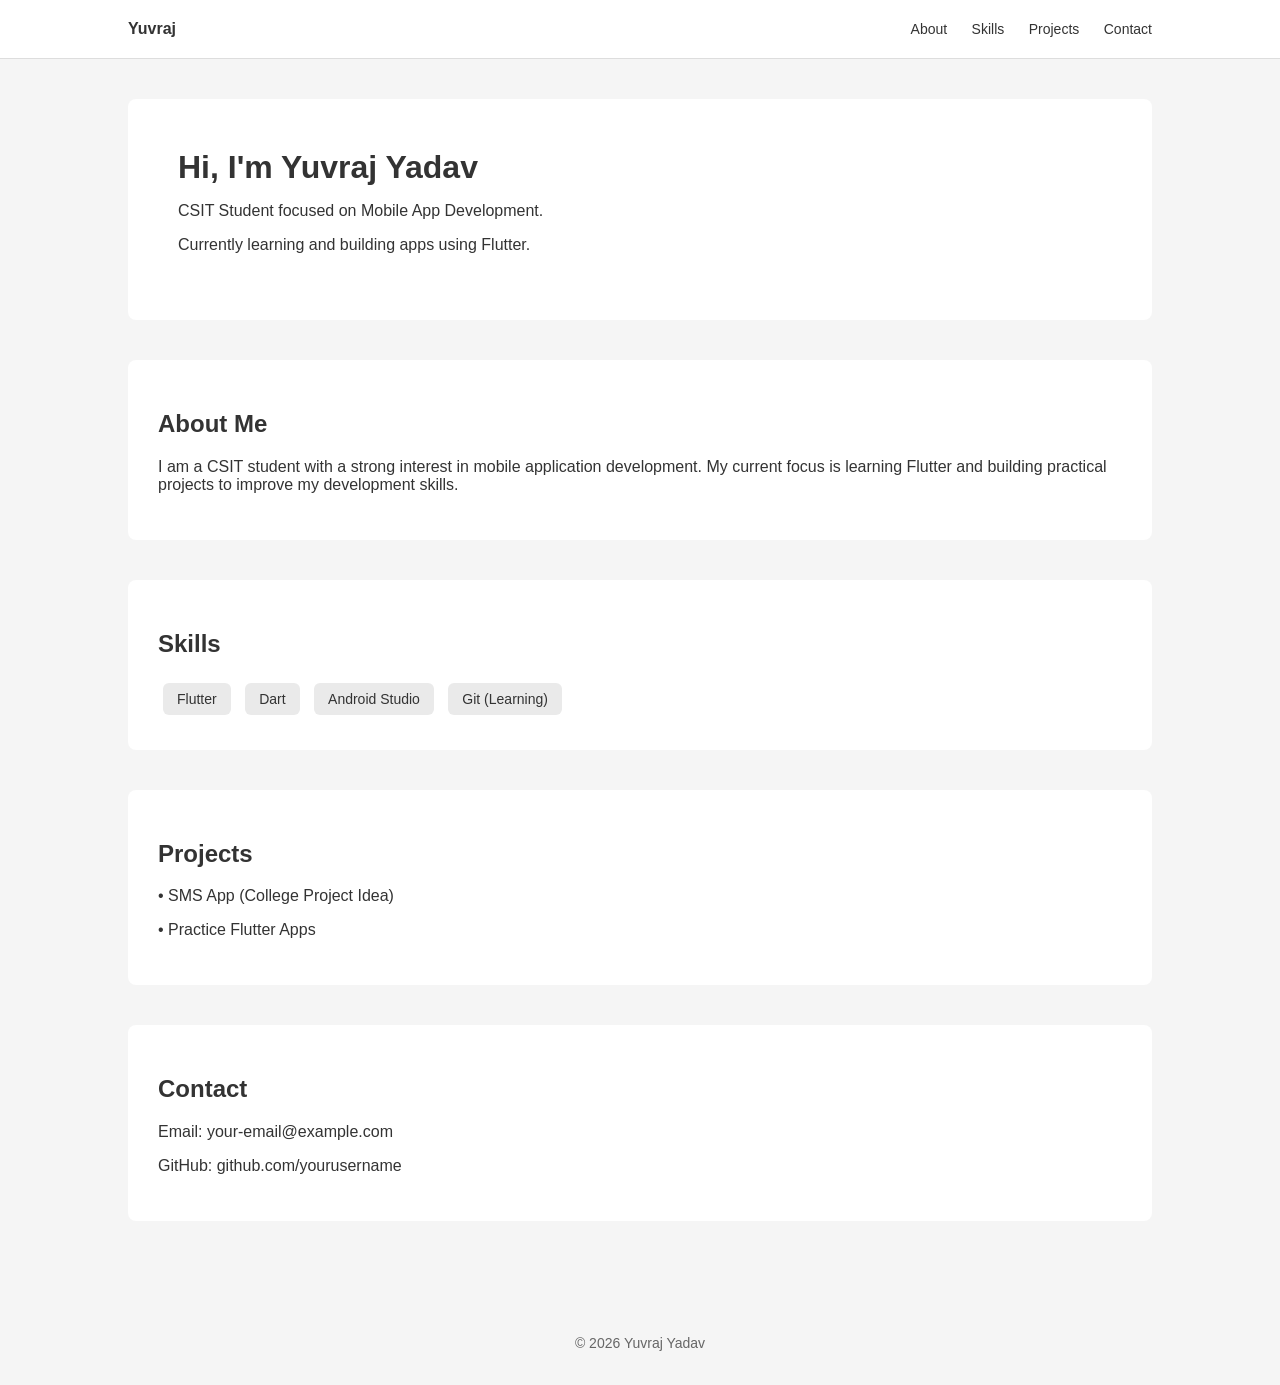
==== Portfolio/index.html @ a46f346d "Second" ====
<!DOCTYPE html>
<html lang="en">
<head>
<meta charset="UTF-8">
<meta name="viewport" content="width=device-width, initial-scale=1.0">
<title>Yuvraj Yadav | Mobile App Developer Portfolio</title>
<style>
body{
    font-family: Arial, Helvetica, sans-serif;
    margin:0;
    background:#f5f5f5;
    color:#333;
}

header{
    background:white;
    padding:20px 10%;
    border-bottom:1px solid #ddd;
}

nav{
    display:flex;
    justify-content:space-between;
    align-items:center;
}

nav a{
    text-decoration:none;
    color:#333;
    margin-left:20px;
    font-size:14px;
}

.container{
    width:80%;
    margin:auto;
    padding:40px 0;
}

.hero{
    background:white;
    padding:50px;
    border-radius:8px;
}

.hero h1{
    margin:0 0 10px 0;
}

.section{
    margin-top:40px;
    background:white;
    padding:30px;
    border-radius:8px;
}

.skills span{
    display:inline-block;
    background:#eaeaea;
    padding:8px 14px;
    margin:5px;
    border-radius:6px;
    font-size:14px;
}

footer{
    text-align:center;
    padding:20px;
    margin-top:40px;
    font-size:14px;
    color:#666;
}
</style>
</head>

<body>

<header>
<nav>
<div><strong>Yuvraj</strong></div>
<div>
<a href="#about">About</a>
<a href="#skills">Skills</a>
<a href="#projects">Projects</a>
<a href="#contact">Contact</a>
</div>
</nav>
</header>

<div class="container">

<div class="hero">
<h1>Hi, I'm Yuvraj Yadav</h1>
<p>CSIT Student focused on Mobile App Development.</p>
<p>Currently learning and building apps using Flutter.</p>
</div>

<div class="section" id="about">
<h2>About Me</h2>
<p>
I am a CSIT student with a strong interest in mobile application development. 
My current focus is learning Flutter and building practical projects to improve my development skills.
</p>
</div>

<div class="section" id="skills">
<h2>Skills</h2>
<div class="skills">
<span>Flutter</span>
<span>Dart</span>
<span>Android Studio</span>
<span>Git (Learning)</span>
</div>
</div>

<div class="section" id="projects">
<h2>Projects</h2>
<p>• SMS App (College Project Idea)</p>
<p>• Practice Flutter Apps</p>
</div>

<div class="section" id="contact">
<h2>Contact</h2>
<p>Email: your-email@example.com</p>
<p>GitHub: github.com/yourusername</p>
</div>

</div>

<footer>
<p>© 2026 Yuvraj Yadav</p>
</footer>

</body>
</html>
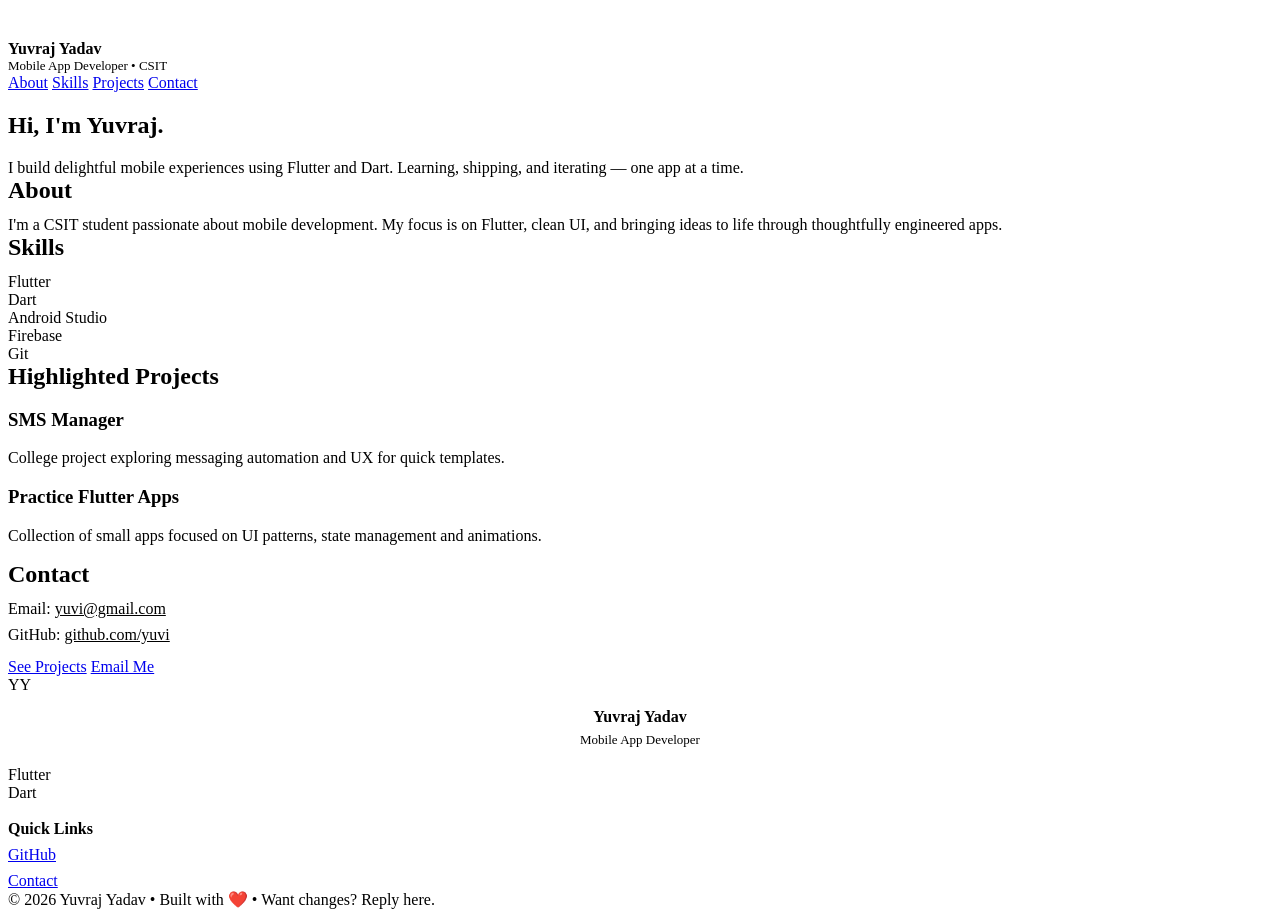
==== commit e640e505: "Third" ====
--- a/Portfolio/index.html
+++ b/Portfolio/index.html
@@ -1,135 +1,106 @@
-<!DOCTYPE html>
+<!doctype html>
 <html lang="en">
 <head>
-<meta charset="UTF-8">
-<meta name="viewport" content="width=device-width, initial-scale=1.0">
-<title>Yuvraj Yadav | Mobile App Developer Portfolio</title>
-<style>
-body{
-    font-family: Arial, Helvetica, sans-serif;
-    margin:0;
-    background:#f5f5f5;
-    color:#333;
-}
+    <meta charset="utf-8">
+    <meta name="viewport" content="width=device-width,initial-scale=1">
+    <meta name="theme-color" content="#0f172a">
+    <title>Yuvraj Yadav — Mobile App Developer Flutter</title>
+    <link href="https://fonts.googleapis.com/css2?family=Inter:wght@300;400;600;700&display=swap" rel="stylesheet">
+    <link rel="stylesheet" href="styles.css">
+</head>
+<body>
+    <div class="wrap">
+        <header>
+            <div class="brand">
+                <div class="logo" aria-hidden>
+                    <svg width="28" height="28" viewBox="0 0 24 24" fill="none" xmlns="http://www.w3.org/2000/svg"><path d="M4 12h16" stroke="white" stroke-linecap="round" stroke-linejoin="round" stroke-width="1.5" opacity="0.9"/></svg>
+                </div>
+                <div>
+                    <div style="font-weight:700">Yuvraj Yadav</div>
+                    <div style="font-size:13px;color:var(--muted)">Mobile App Developer • CSIT</div>
+                </div>
+            </div>
+            <nav>
+                <a class="nav" href="#about">About</a>
+                <a class="nav" href="#skills">Skills</a>
+                <a class="nav" href="#projects">Projects</a>
+                <a class="nav" href="#contact">Contact</a>
+            </nav>
+        </header>
 
-header{
-    background:white;
-    padding:20px 10%;
-    border-bottom:1px solid #ddd;
-}
+        <main class="hero">
+            <section class="card">
+                <h1>Hi, I'm Yuvraj.</h1>
+                <div class="subtitle">I build delightful mobile experiences using Flutter and Dart. Learning, shipping, and iterating — one app at a time.</div>
 
-nav{
-    display:flex;
-    justify-content:space-between;
-    align-items:center;
-}
+                <div class="section">
+                    <h2 style="margin:0 0 12px">About</h2>
+                    <p style="color:var(--muted);margin:0">I'm a CSIT student passionate about mobile development. My focus is on Flutter, clean UI, and bringing ideas to life through thoughtfully engineered apps.</p>
+                </div>
 
-nav a{
-    text-decoration:none;
-    color:#333;
-    margin-left:20px;
-    font-size:14px;
-}
+                <div class="section" id="skills">
+                    <h2 style="margin:0 0 12px">Skills</h2>
+                    <div class="skills">
+                        <div class="skill">Flutter</div>
+                        <div class="skill">Dart</div>
+                        <div class="skill">Android Studio</div>
+                        <div class="skill">Firebase</div>
+                        <div class="skill">Git</div>
+                    </div>
+                </div>
 
-.container{
-    width:80%;
-    margin:auto;
-    padding:40px 0;
-}
+                <div class="section" id="projects">
+                    <h2 style="margin:0 0 12px">Highlighted Projects</h2>
+                    <div class="projects">
+                        <article class="project">
+                            <h3>SMS Manager</h3>
+                            <p>College project exploring messaging automation and UX for quick templates.</p>
+                        </article>
+                        <article class="project">
+                            <h3>Practice Flutter Apps</h3>
+                            <p>Collection of small apps focused on UI patterns, state management and animations.</p>
+                        </article>
+                    </div>
+                </div>
 
-.hero{
-    background:white;
-    padding:50px;
-    border-radius:8px;
-}
+                <div class="section" id="contact">
+                    <h2 style="margin:0 0 12px">Contact</h2>
+                    <p style="margin:0;color:var(--muted)">Email: <a href="mailto:yuvi@gmail.com" style="color:inherit;text-decoration:underline">yuvi@gmail.com</a></p>
+                    <p style="margin:8px 0 0;color:var(--muted)">GitHub: <a href="https://github.com/yuvi" target="_blank" rel="noreferrer" style="color:inherit;text-decoration:underline">github.com/yuvi</a></p>
+                    <div style="margin-top:14px" class="actions">
+                        <a class="btn" href="#projects">See Projects</a>
+                        <a class="ghost" href="mailto:yuvi@gmail.com">Email Me</a>
+                    </div>
+                </div>
+            </section>
 
-.hero h1{
-    margin:0 0 10px 0;
-}
+            <aside class="card me">
+                <div class="avatar">YY</div>
+                <div style="margin-top:14px;text-align:center">
+                    <div style="font-weight:700">Yuvraj Yadav</div>
+                    <div style="color:var(--muted);font-size:13px;margin-top:6px">Mobile App Developer</div>
+                </div>
 
-.section{
-    margin-top:40px;
-    background:white;
-    padding:30px;
-    border-radius:8px;
-}
+                <div class="stats" style="margin-top:18px">
+                    <div class="chip">Flutter</div>
+                    <div class="chip">Dart</div>
+                </div>
 
-.skills span{
-    display:inline-block;
-    background:#eaeaea;
-    padding:8px 14px;
-    margin:5px;
-    border-radius:6px;
-    font-size:14px;
-}
+                <div style="margin-top:18px;width:100%">
+                    <div style="font-weight:700;margin-bottom:8px">Quick Links</div>
+                    <div style="display:flex;flex-direction:column;gap:8px">
+                        <a class="ghost" href="https://github.com/yuvi" target="_blank" rel="noreferrer">GitHub</a>
+                        <a class="ghost" href="#contact">Contact</a>
+                    </div>
+                </div>
+            </aside>
+        </main>
 
-footer{
-    text-align:center;
-    padding:20px;
-    margin-top:40px;
-    font-size:14px;
-    color:#666;
-}
-</style>
-</head>
+        <footer>
+            © 2026 Yuvraj Yadav • Built with ❤️ • Want changes? Reply here.
+        </footer>
+    </div>
 
-<body>
-
-<header>
-<nav>
-<div><strong>Yuvraj</strong></div>
-<div>
-<a href="#about">About</a>
-<a href="#skills">Skills</a>
-<a href="#projects">Projects</a>
-<a href="#contact">Contact</a>
-</div>
-</nav>
-</header>
-
-<div class="container">
-
-<div class="hero">
-<h1>Hi, I'm Yuvraj Yadav</h1>
-<p>CSIT Student focused on Mobile App Development.</p>
-<p>Currently learning and building apps using Flutter.</p>
-</div>
-
-<div class="section" id="about">
-<h2>About Me</h2>
-<p>
-I am a CSIT student with a strong interest in mobile application development. 
-My current focus is learning Flutter and building practical projects to improve my development skills.
-</p>
-</div>
-
-<div class="section" id="skills">
-<h2>Skills</h2>
-<div class="skills">
-<span>Flutter</span>
-<span>Dart</span>
-<span>Android Studio</span>
-<span>Git (Learning)</span>
-</div>
-</div>
-
-<div class="section" id="projects">
-<h2>Projects</h2>
-<p>• SMS App (College Project Idea)</p>
-<p>• Practice Flutter Apps</p>
-</div>
-
-<div class="section" id="contact">
-<h2>Contact</h2>
-<p>Email: your-email@example.com</p>
-<p>GitHub: github.com/yourusername</p>
-</div>
-
-</div>
-
-<footer>
-<p>© 2026 Yuvraj Yadav</p>
-</footer>
-
+    <script src="script.js" defer></script>
 </body>
 </html>
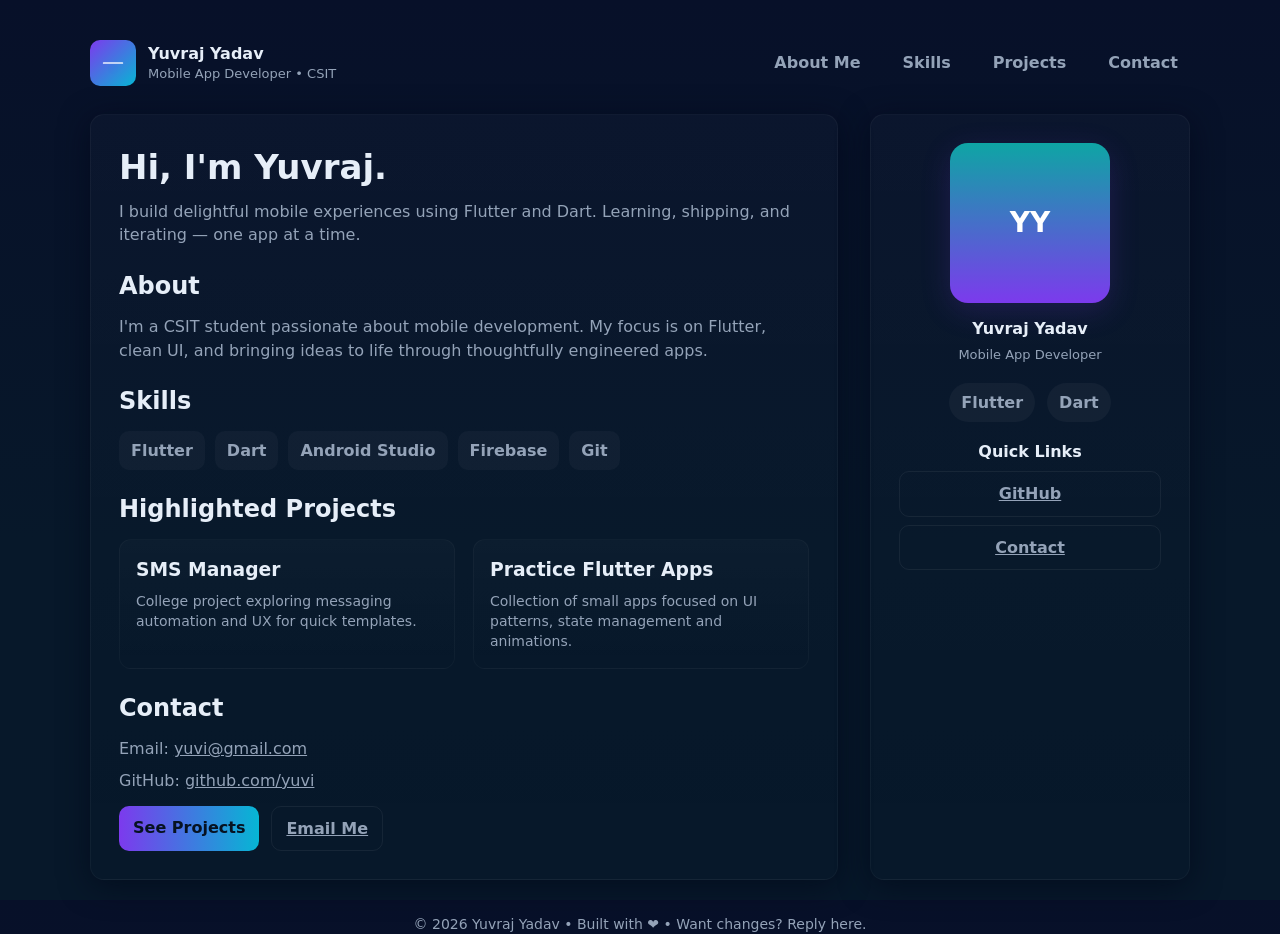
==== commit f8c7768d: "Fourth" ====
--- a/Portfolio/index.html
+++ b/Portfolio/index.html
@@ -21,7 +21,7 @@
                 </div>
             </div>
             <nav>
-                <a class="nav" href="#about">About</a>
+                <a class="nav" href="#about">About Me</a>
                 <a class="nav" href="#skills">Skills</a>
                 <a class="nav" href="#projects">Projects</a>
                 <a class="nav" href="#contact">Contact</a>
@@ -101,6 +101,5 @@
         </footer>
     </div>
 
-    <script src="script.js" defer></script>
 </body>
 </html>
--- a/Portfolio/styles.css
+++ b/Portfolio/styles.css
@@ -0,0 +1,60 @@
+:root{
+  --bg:#0f172a;
+  --card:#0b1220;
+  --muted:#94a3b8;
+  --accent:#7c3aed;
+  --glass: rgba(255,255,255,0.04);
+  --radius:14px;
+  color-scheme: dark;
+}
+*{box-sizing:border-box}
+html{scroll-behavior:smooth}
+html,body{height:100%}
+body{
+  margin:0;
+  font-family:Inter,system-ui,Segoe UI,Roboto,Arial;
+  background:linear-gradient(180deg,#071029 0%, #07182a 60%);
+  color:#e6eef8;
+  -webkit-font-smoothing:antialiased;
+  -moz-osx-font-smoothing:grayscale;
+  line-height:1.45;
+  padding:40px 24px;
+}
+.wrap{max-width:1100px;margin:0 auto}
+header{display:flex;align-items:center;justify-content:space-between;gap:16px}
+.brand{display:flex;align-items:center;gap:12px}
+.logo{width:46px;height:46px;border-radius:10px;background:linear-gradient(135deg,var(--accent),#06b6d4);display:inline-grid;place-items:center;font-weight:700}
+.logo svg{filter:drop-shadow(0 6px 20px rgba(124,58,237,0.18))}
+nav{display:flex;gap:18px;align-items:center}
+a.nav{color:var(--muted);text-decoration:none;font-weight:600;padding:8px 12px;border-radius:10px}
+a.nav:hover{color:#fff;background:rgba(255,255,255,0.03)}
+.hero{display:grid;grid-template-columns:1fr 320px;gap:32px;margin-top:28px}
+.card{background:linear-gradient(180deg, rgba(255,255,255,0.02), transparent);padding:28px;border-radius:var(--radius);box-shadow:0 6px 30px rgba(2,6,23,0.6);border:1px solid rgba(255,255,255,0.04)}
+h1{margin:0 0 8px 0;font-size:34px}
+.subtitle{color:var(--muted);margin:0 0 18px}
+.me{display:flex;flex-direction:column;align-items:center;text-align:center}
+.avatar{width:160px;height:160px;border-radius:18px;background:linear-gradient(180deg,#0ea5a4,#7c3aed);display:grid;place-items:center;font-size:28px;font-weight:700;color:white;box-shadow:0 8px 30px rgba(124,58,237,0.18)}
+.stats{display:flex;gap:12px;margin-top:14px}
+.chip{background:var(--glass);padding:8px 12px;border-radius:999px;color:var(--muted);font-weight:600}
+.section{margin-top:22px}
+.grid{display:grid;grid-template-columns:repeat(2,1fr);gap:16px}
+.skills{display:flex;flex-wrap:wrap;gap:10px}
+.skill{background:rgba(255,255,255,0.03);padding:8px 12px;border-radius:10px;color:var(--muted);font-weight:600}
+.projects{display:grid;grid-template-columns:repeat(2,1fr);gap:18px}
+.project{padding:16px;border-radius:12px;background:linear-gradient(180deg, rgba(255,255,255,0.02), transparent);border:1px solid rgba(255,255,255,0.03)}
+.project h3{margin:0 0 8px}
+.project p{margin:0;color:var(--muted);font-size:14px}
+footer{margin-top:34px;text-align:center;color:var(--muted);font-size:14px}
+.actions{display:flex;gap:12px;flex-wrap:wrap}
+.btn{background:linear-gradient(90deg,var(--accent),#06b6d4);color:#061221;padding:10px 14px;border-radius:10px;text-decoration:none;font-weight:700}
+.ghost{background:transparent;border:1px solid rgba(255,255,255,0.06);padding:10px 14px;border-radius:10px;color:var(--muted);font-weight:700}
+/* responsive */
+@media (max-width:900px){
+  .hero{grid-template-columns:1fr}
+  .projects,.grid{grid-template-columns:1fr}
+  .avatar{width:140px;height:140px}
+}
+
+/* small helpers */
+a{color:inherit}
+.active-nav{background:rgba(255,255,255,0.04);color:#fff}
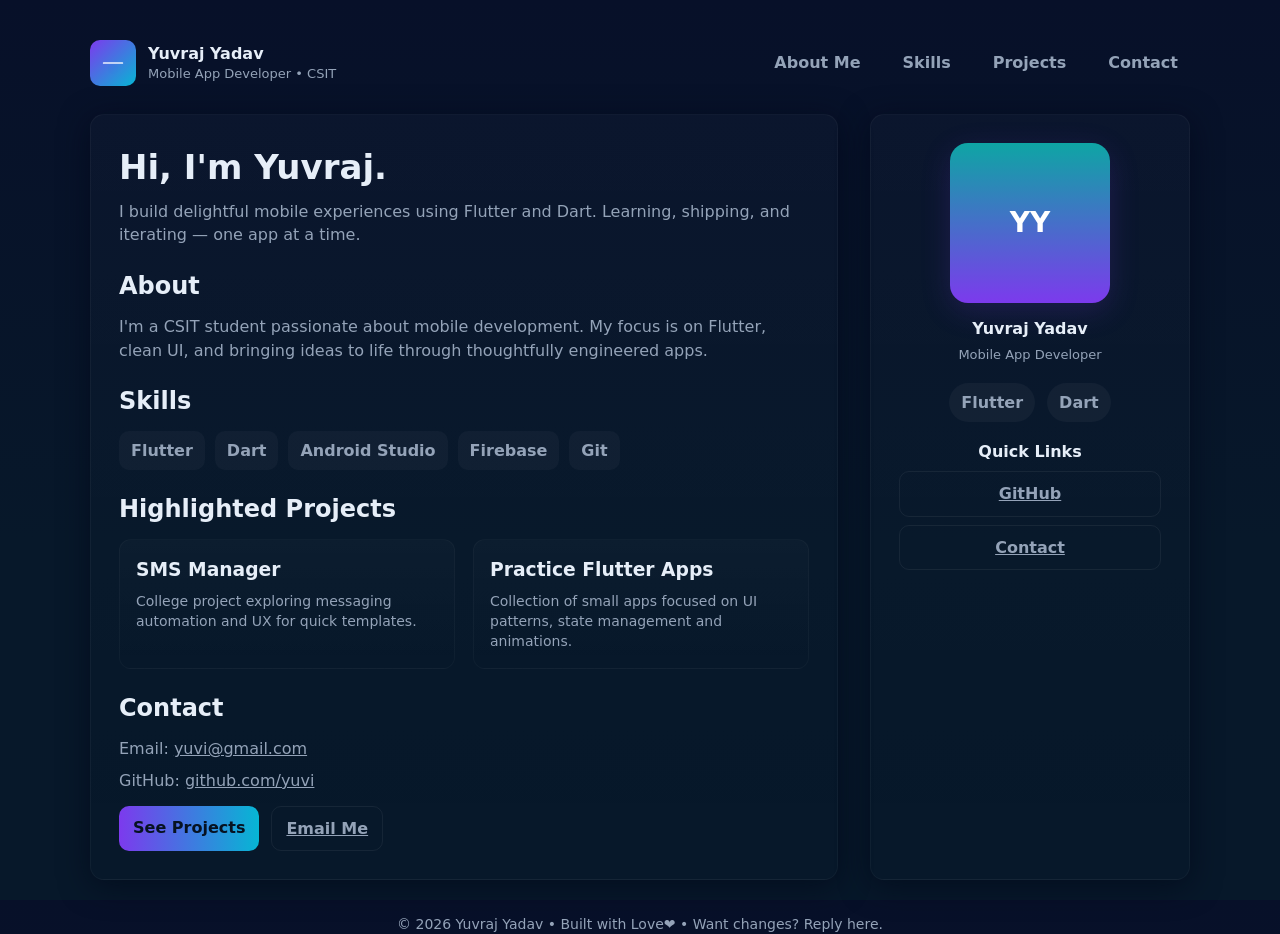
==== commit 185af46e: "First" ====
--- a/Portfolio/index.html
+++ b/Portfolio/index.html
@@ -97,7 +97,7 @@
         </main>
 
         <footer>
-            © 2026 Yuvraj Yadav • Built with ❤️ • Want changes? Reply here.
+            © 2026 Yuvraj Yadav • Built with Love❤️ • Want changes? Reply here.
         </footer>
     </div>
 
